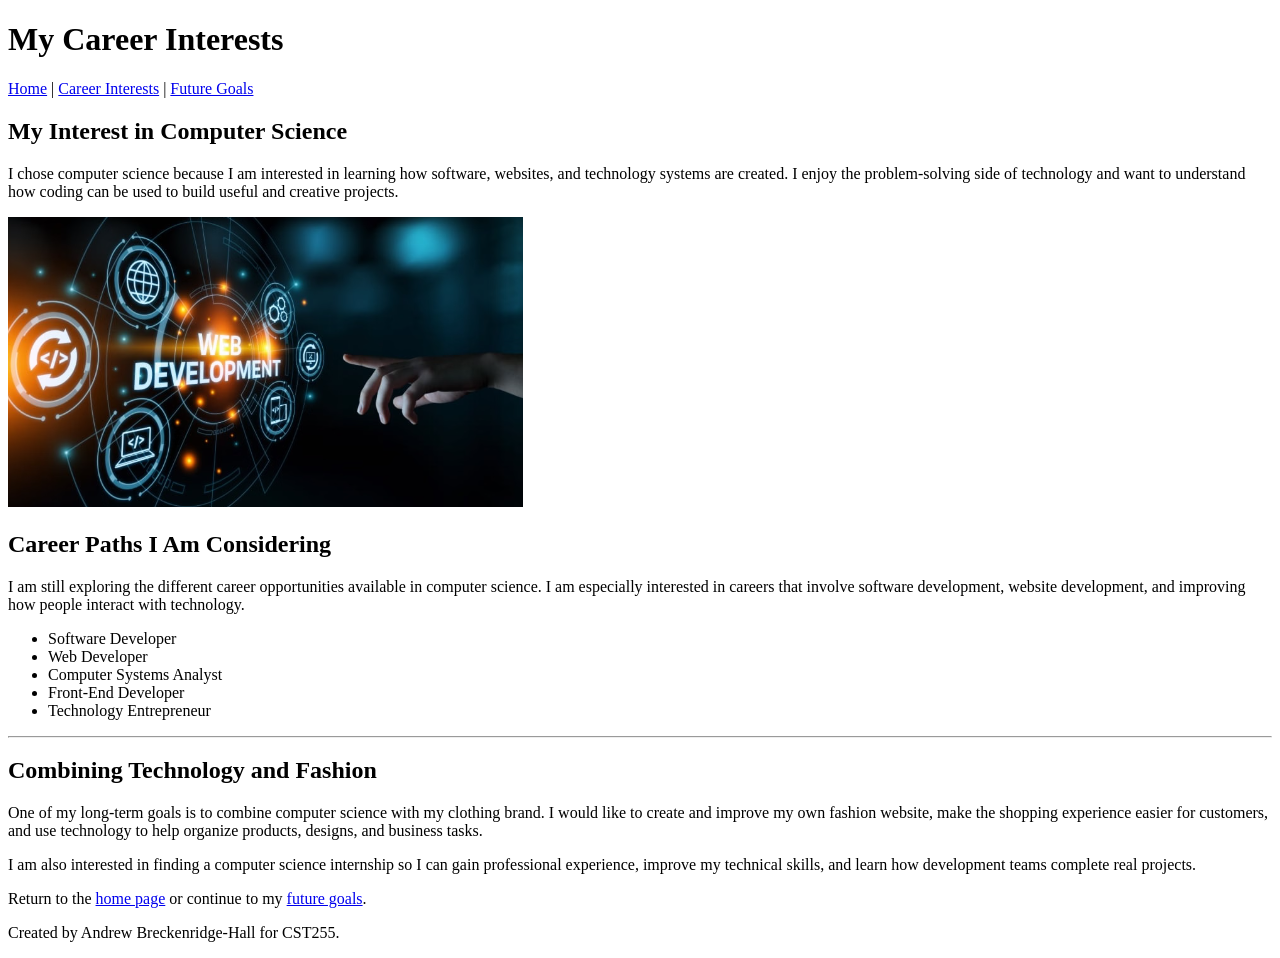
==== career.html @ ba4cdcfd "Add files via upload add website navigation and multimedia post" ====
<!DOCTYPE html>
<html lang="en">
<head>
  <meta charset="UTF-8">
  <title>Andrew Breckenridge-Hall | Career Interests</title>
</head>
<body>

  <header>
    <h1>My Career Interests</h1>

    <nav>
      <a href="index.html">Home</a> |
      <a href="career.html">Career Interests</a> |
      <a href="goals.html">Future Goals</a>
    </nav>
  </header>

  <main>

    <h2>My Interest in Computer Science</h2>

    <p>
      I chose computer science because I am interested in learning how
      software, websites, and technology systems are created. I enjoy the
      problem-solving side of technology and want to understand how coding
      can be used to build useful and creative projects.
    </p>

    <img
      src="images/web-development.png"
      alt="Computer screen displaying web development code"
    >

    <h2>Career Paths I Am Considering</h2>

    <p>
      I am still exploring the different career opportunities available in
      computer science. I am especially interested in careers that involve
      software development, website development, and improving how people
      interact with technology.
    </p>

    <ul>
      <li>Software Developer</li>
      <li>Web Developer</li>
      <li>Computer Systems Analyst</li>
      <li>Front-End Developer</li>
      <li>Technology Entrepreneur</li>
    </ul>

    <hr>

    <h2>Combining Technology and Fashion</h2>

    <p>
      One of my long-term goals is to combine computer science with my
      clothing brand. I would like to create and improve my own fashion
      website, make the shopping experience easier for customers, and use
      technology to help organize products, designs, and business tasks.
    </p>

    <p>
      I am also interested in finding a computer science internship so I can
      gain professional experience, improve my technical skills, and learn
      how development teams complete real projects.
    </p>

    <p>
      Return to the <a href="index.html">home page</a> or continue to my
      <a href="goals.html">future goals</a>.
    </p>

  </main>

  <footer>
    <p>Created by Andrew Breckenridge-Hall for CST255.</p>
  </footer>

</body>
</html>
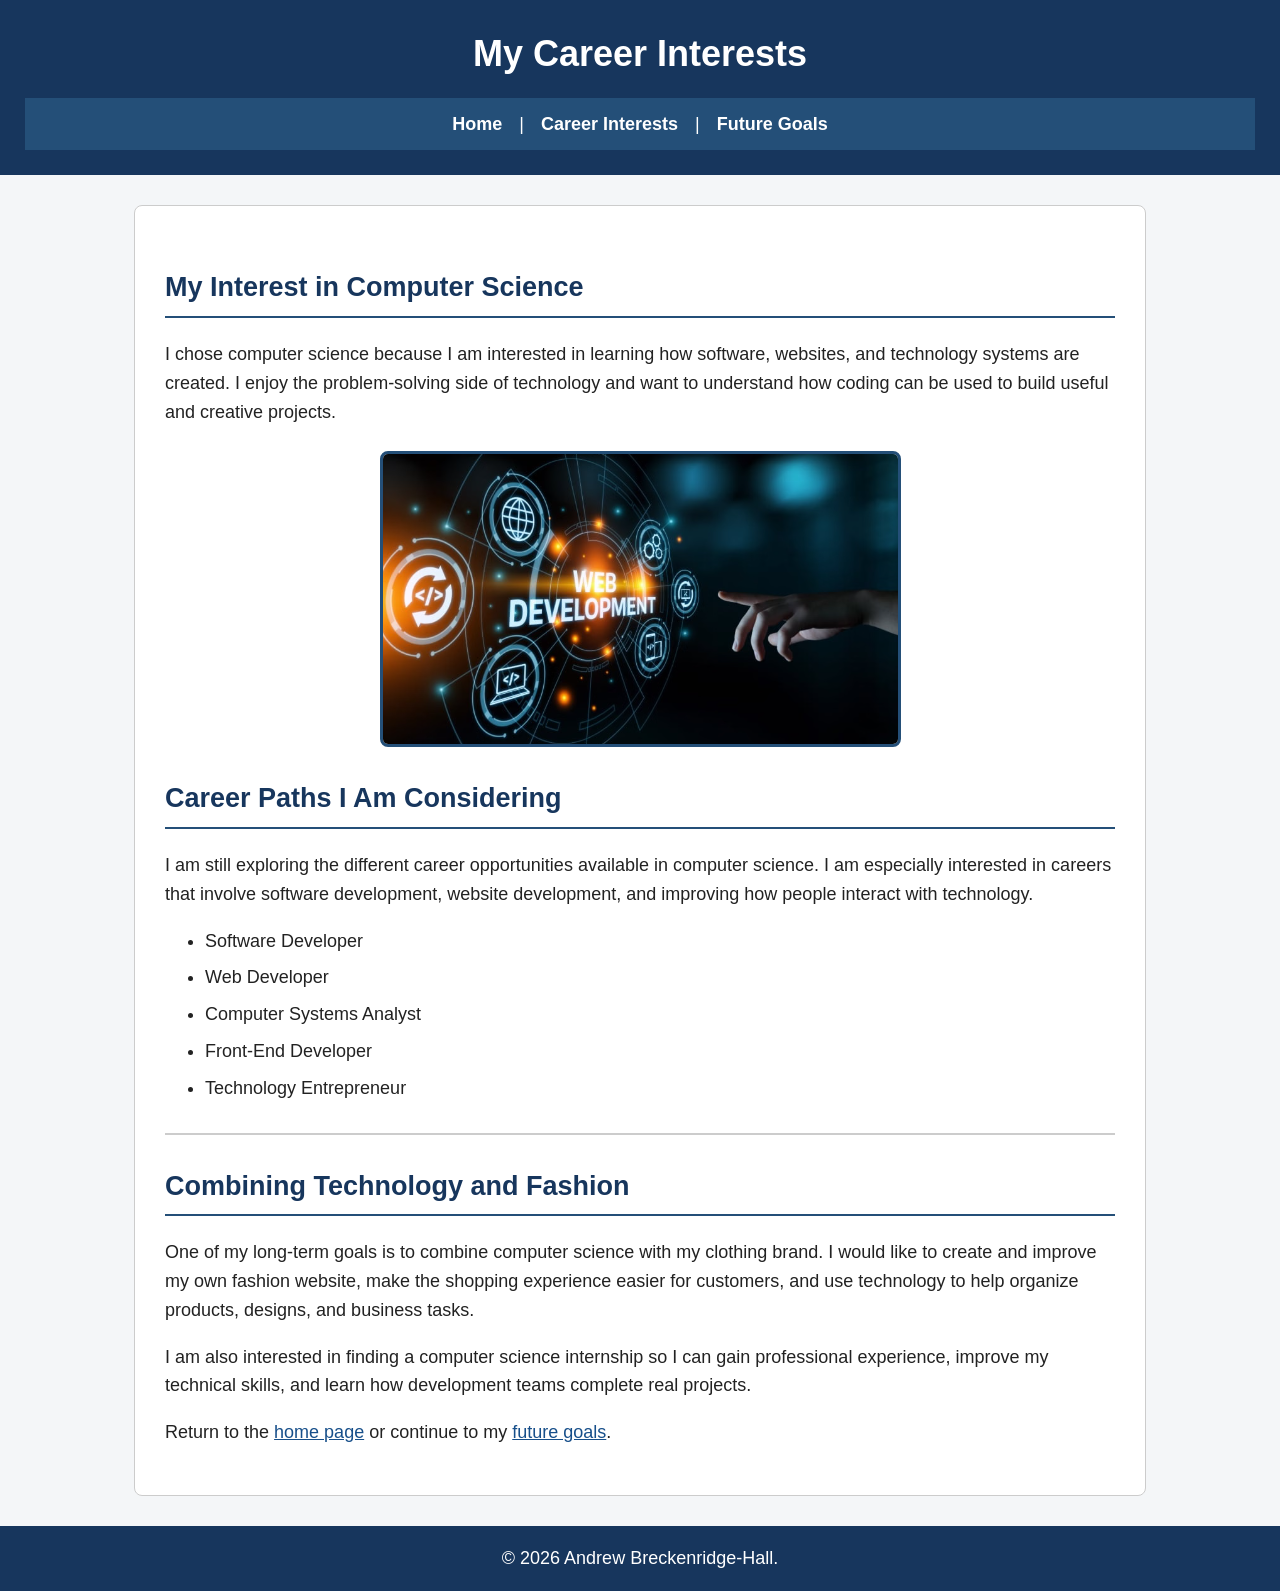
==== commit 93ef6978: "Add files via upload Added external CSS styling for Activity 3.4" ====
--- a/career.html
+++ b/career.html
@@ -3,6 +3,7 @@
 <head>
   <meta charset="UTF-8">
   <title>Andrew Breckenridge-Hall | Career Interests</title>
+  <link rel="stylesheet" href="style.css">
 </head>
 <body>
 
@@ -74,7 +75,7 @@
   </main>
 
   <footer>
-    <p>Created by Andrew Breckenridge-Hall for CST255.</p>
+    <p>&copy 2026 Andrew Breckenridge-Hall.</p>
   </footer>
 
 </body>
--- a/style.css
+++ b/style.css
@@ -0,0 +1,120 @@
+/* General page styling */
+
+body {
+  margin: 0;
+  background-color: #f4f6f8;
+  color: #222222;
+  font-family: Arial, Helvetica, sans-serif;
+  font-size: 18px;
+  line-height: 1.6;
+}
+
+/* Header */
+
+header {
+  background-color: #17365d;
+  color: white;
+  text-align: center;
+  padding: 25px;
+}
+
+header h1 {
+  margin: 0 0 15px;
+}
+
+/* Navigation */
+
+nav {
+  background-color: #244f78;
+  text-align: center;
+  padding: 12px;
+}
+
+nav a {
+  color: white;
+  text-decoration: none;
+  font-weight: bold;
+  margin: 0 12px;
+}
+
+nav a:hover {
+  text-decoration: underline;
+}
+
+/* Main content area */
+
+main {
+  max-width: 950px;
+  margin: 30px auto;
+  background-color: white;
+  padding: 30px;
+  border: 1px solid #cccccc;
+  border-radius: 8px;
+}
+
+/* Headings */
+
+h2 {
+  color: #17365d;
+  border-bottom: 2px solid #244f78;
+  padding-bottom: 6px;
+  margin-top: 30px;
+}
+
+/* Paragraphs and lists */
+
+p {
+  margin-bottom: 18px;
+}
+
+ul,
+ol {
+  margin-bottom: 25px;
+}
+
+li {
+  margin-bottom: 8px;
+}
+
+/* Images */
+
+img {
+  display: block;
+  max-width: 100%;
+  height: auto;
+  margin: 25px auto;
+  border: 3px solid #244f78;
+  border-radius: 8px;
+}
+
+/* Links inside the page content */
+
+main a {
+  color: #174f8a;
+}
+
+main a:hover {
+  color: #0b3158;
+}
+
+/* Horizontal rule */
+
+hr {
+  border: none;
+  border-top: 2px solid #cccccc;
+  margin: 30px 0;
+}
+
+/* Footer */
+
+footer {
+  background-color: #17365d;
+  color: white;
+  text-align: center;
+  padding: 18px;
+  margin-top: 30px;
+}
+
+footer p {
+  margin: 0;
+}
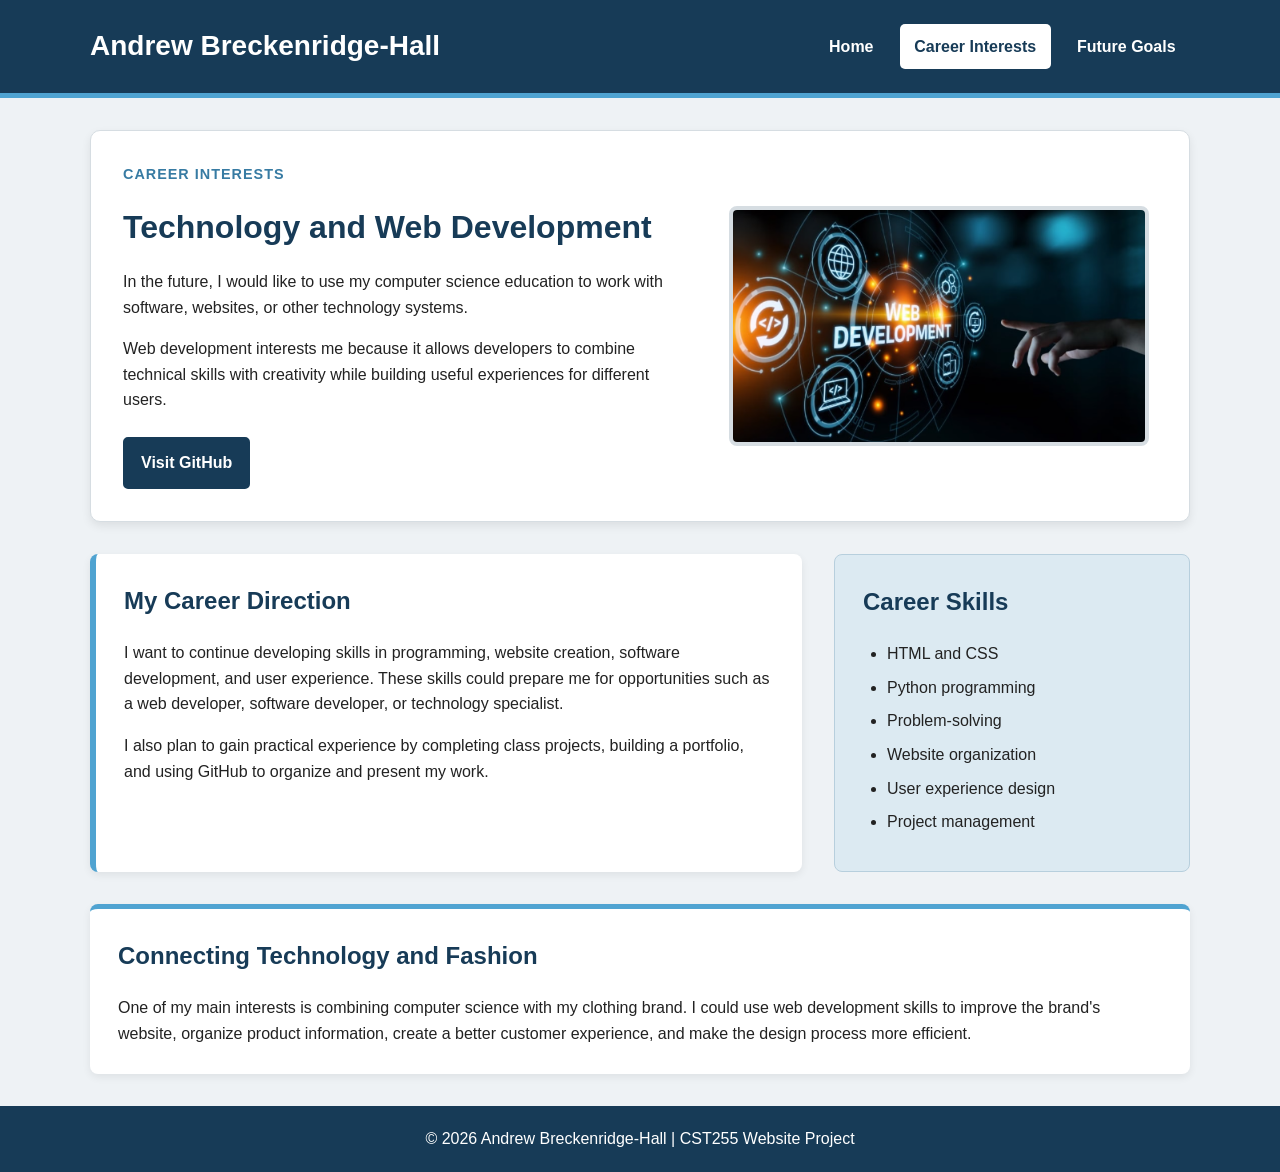
==== commit d2824d99: "Updated website layout and organization for Activity 4.4" ====
--- a/career.html
+++ b/career.html
@@ -2,82 +2,113 @@
 <html lang="en">
 <head>
   <meta charset="UTF-8">
+  <meta name="viewport" content="width=device-width, initial-scale=1.0">
   <title>Andrew Breckenridge-Hall | Career Interests</title>
-  <link rel="stylesheet" href="style.css">
+  <link rel="stylesheet" href="styles.css">
 </head>
+
 <body>
 
-  <header>
-    <h1>My Career Interests</h1>
+  <header class="site-header">
+    <div class="header-container">
+      <h1>Andrew Breckenridge-Hall</h1>
 
-    <nav>
-      <a href="index.html">Home</a> |
-      <a href="career.html">Career Interests</a> |
-      <a href="goals.html">Future Goals</a>
-    </nav>
+      <nav>
+        <ul class="nav-list">
+          <li><a href="index.html">Home</a></li>
+          <li><a class="current-page" href="career.html">Career Interests</a></li>
+          <li><a href="goals.html">Future Goals</a></li>
+        </ul>
+      </nav>
+    </div>
   </header>
 
-  <main>
+  <main class="page-container">
 
-    <h2>My Interest in Computer Science</h2>
+    <section class="hero-section">
+      <div class="hero-content">
+        <p class="page-label">Career Interests</p>
 
-    <p>
-      I chose computer science because I am interested in learning how
-      software, websites, and technology systems are created. I enjoy the
-      problem-solving side of technology and want to understand how coding
-      can be used to build useful and creative projects.
-    </p>
+        <h2>Technology and Web Development</h2>
 
-    <img
-      src="images/web-development.png"
-      alt="Computer screen displaying web development code"
-    >
+        <p>
+          In the future, I would like to use my computer science education to
+          work with software, websites, or other technology systems.
+        </p>
 
-    <h2>Career Paths I Am Considering</h2>
+        <p>
+          Web development interests me because it allows developers to combine
+          technical skills with creativity while building useful experiences
+          for different users.
+        </p>
 
-    <p>
-      I am still exploring the different career opportunities available in
-      computer science. I am especially interested in careers that involve
-      software development, website development, and improving how people
-      interact with technology.
-    </p>
+        <a
+          class="button-link"
+          href="https://github.com/"
+          target="_blank"
+          rel="noopener noreferrer">
+          Visit GitHub
+        </a>
+      </div>
 
-    <ul>
-      <li>Software Developer</li>
-      <li>Web Developer</li>
-      <li>Computer Systems Analyst</li>
-      <li>Front-End Developer</li>
-      <li>Technology Entrepreneur</li>
-    </ul>
+      <div class="hero-image-container">
+        <img
+          class="page-image"
+          src="images/web-development.png"
+          alt="Computer displaying a website development workspace">
+      </div>
+    </section>
 
-    <hr>
+    <section class="content-grid">
 
-    <h2>Combining Technology and Fashion</h2>
+      <article class="content-card">
+        <h2>My Career Direction</h2>
 
-    <p>
-      One of my long-term goals is to combine computer science with my
-      clothing brand. I would like to create and improve my own fashion
-      website, make the shopping experience easier for customers, and use
-      technology to help organize products, designs, and business tasks.
-    </p>
+        <p>
+          I want to continue developing skills in programming, website
+          creation, software development, and user experience. These skills
+          could prepare me for opportunities such as a web developer, software
+          developer, or technology specialist.
+        </p>
 
-    <p>
-      I am also interested in finding a computer science internship so I can
-      gain professional experience, improve my technical skills, and learn
-      how development teams complete real projects.
-    </p>
+        <p>
+          I also plan to gain practical experience by completing class
+          projects, building a portfolio, and using GitHub to organize and
+          present my work.
+        </p>
+      </article>
 
-    <p>
-      Return to the <a href="index.html">home page</a> or continue to my
-      <a href="goals.html">future goals</a>.
-    </p>
+      <aside class="sidebar-card">
+        <h2>Career Skills</h2>
+
+        <ul>
+          <li>HTML and CSS</li>
+          <li>Python programming</li>
+          <li>Problem-solving</li>
+          <li>Website organization</li>
+          <li>User experience design</li>
+          <li>Project management</li>
+        </ul>
+      </aside>
+
+    </section>
+
+    <section class="full-width-card">
+      <h2>Connecting Technology and Fashion</h2>
+
+      <p>
+        One of my main interests is combining computer science with my clothing
+        brand. I could use web development skills to improve the brand's
+        website, organize product information, create a better customer
+        experience, and make the design process more efficient.
+      </p>
+    </section>
 
   </main>
 
-  <footer>
-    <p>&copy 2026 Andrew Breckenridge-Hall.</p>
+  <footer class="site-footer">
+    <p>&copy; 2026 Andrew Breckenridge-Hall | CST255 Website Project</p>
   </footer>
 
 </body>
-</html>
-
+</html>
--- a/styles.css
+++ b/styles.css
@@ -0,0 +1,247 @@
+/* CST255 Website Project
+   Layout, structure, spacing, and organization
+*/
+
+/* Applies border-box sizing to every element */
+* {
+  box-sizing: border-box;
+}
+
+/* Main webpage styling */
+body {
+  margin: 0;
+  background-color: #eef2f5;
+  color: #222222;
+  font-family: Arial, Helvetica, sans-serif;
+  font-size: 16px;
+  line-height: 1.6;
+}
+
+/* Header */
+.site-header {
+  background-color: #173b57;
+  color: #ffffff;
+  border-bottom: 5px solid #4fa3d1;
+}
+
+.header-container {
+  width: 90%;
+  max-width: 1100px;
+  margin: 0 auto;
+  padding: 1.5rem 0;
+  display: flex;
+  justify-content: space-between;
+  align-items: center;
+  gap: 2rem;
+  flex-wrap: wrap;
+}
+
+.site-header h1 {
+  margin: 0;
+  font-size: 1.75rem;
+}
+
+/* Navigation */
+.nav-list {
+  margin: 0;
+  padding: 0;
+  display: flex;
+  gap: 0.75rem;
+  flex-wrap: wrap;
+  list-style: none;
+}
+
+.nav-list a {
+  display: block;
+  padding: 0.6rem 0.9rem;
+  border-radius: 5px;
+  color: #ffffff;
+  font-weight: bold;
+  text-decoration: none;
+}
+
+.nav-list a:hover,
+.nav-list a:focus,
+.nav-list .current-page {
+  background-color: #ffffff;
+  color: #173b57;
+}
+
+/* Main content container */
+.page-container {
+  width: 90%;
+  max-width: 1100px;
+  margin: 2rem auto;
+}
+
+/* Top two-column section */
+.hero-section {
+  display: grid;
+  grid-template-columns: 1.3fr 1fr;
+  gap: 2rem;
+  align-items: center;
+  margin-bottom: 2rem;
+  padding: 2rem;
+  background-color: #ffffff;
+  border: 1px solid #d6dde2;
+  border-radius: 10px;
+  box-shadow: 0 4px 10px rgba(0, 0, 0, 0.08);
+}
+
+.hero-content h2 {
+  margin-top: 0;
+  margin-bottom: 1rem;
+  color: #173b57;
+  font-size: 2rem;
+}
+
+.hero-content p {
+  margin-top: 0;
+  margin-bottom: 1rem;
+}
+
+.page-label {
+  margin-bottom: 0.4rem;
+  color: #377ba3;
+  font-size: 0.9rem;
+  font-weight: bold;
+  letter-spacing: 1px;
+  text-transform: uppercase;
+}
+
+.hero-image-container {
+  padding: 0.5rem;
+  text-align: center;
+}
+
+.page-image {
+  display: block;
+  width: 100%;
+  max-width: 450px;
+  height: auto;
+  margin: 0 auto;
+  border: 4px solid #d6dde2;
+  border-radius: 8px;
+}
+
+/* Button-style links */
+.button-link {
+  display: inline-block;
+  margin-top: 0.5rem;
+  padding: 0.7rem 1rem;
+  background-color: #173b57;
+  border: 2px solid #173b57;
+  border-radius: 5px;
+  color: #ffffff;
+  font-weight: bold;
+  text-decoration: none;
+}
+
+.button-link:hover,
+.button-link:focus {
+  background-color: #ffffff;
+  color: #173b57;
+}
+
+/* Main two-column content area */
+.content-grid {
+  display: grid;
+  grid-template-columns: 2fr 1fr;
+  gap: 2rem;
+  margin-bottom: 2rem;
+}
+
+/* Main content card */
+.content-card {
+  padding: 1.75rem;
+  background-color: #ffffff;
+  border-left: 6px solid #4fa3d1;
+  border-radius: 8px;
+  box-shadow: 0 3px 8px rgba(0, 0, 0, 0.07);
+}
+
+/* Sidebar card */
+.sidebar-card {
+  padding: 1.75rem;
+  background-color: #dceaf2;
+  border: 1px solid #b7cfdd;
+  border-radius: 8px;
+}
+
+.content-card h2,
+.sidebar-card h2,
+.full-width-card h2 {
+  margin-top: 0;
+  color: #173b57;
+}
+
+/* Lists */
+.content-card ul,
+.content-card ol,
+.sidebar-card ul,
+.sidebar-card ol {
+  margin-bottom: 0;
+  padding-left: 1.5rem;
+}
+
+.content-card li,
+.sidebar-card li {
+  margin-bottom: 0.5rem;
+}
+
+/* Full-width lower section */
+.full-width-card {
+  margin-bottom: 2rem;
+  padding: 1.75rem;
+  background-color: #ffffff;
+  border-top: 5px solid #4fa3d1;
+  border-radius: 8px;
+  box-shadow: 0 3px 8px rgba(0, 0, 0, 0.07);
+}
+
+.full-width-card p {
+  margin-bottom: 0;
+}
+
+/* Footer */
+.site-footer {
+  margin-top: 2rem;
+  padding: 1.25rem;
+  background-color: #173b57;
+  color: #ffffff;
+  text-align: center;
+}
+
+.site-footer p {
+  margin: 0;
+}
+
+/* Adjusts layout for smaller screens */
+@media screen and (max-width: 750px) {
+  .header-container {
+    flex-direction: column;
+    align-items: flex-start;
+  }
+
+  .nav-list {
+    flex-direction: column;
+    width: 100%;
+  }
+
+  .nav-list a {
+    width: 100%;
+  }
+
+  .hero-section,
+  .content-grid {
+    grid-template-columns: 1fr;
+  }
+
+  .hero-section {
+    padding: 1.25rem;
+  }
+
+  .hero-content h2 {
+    font-size: 1.65rem;
+  }
+}
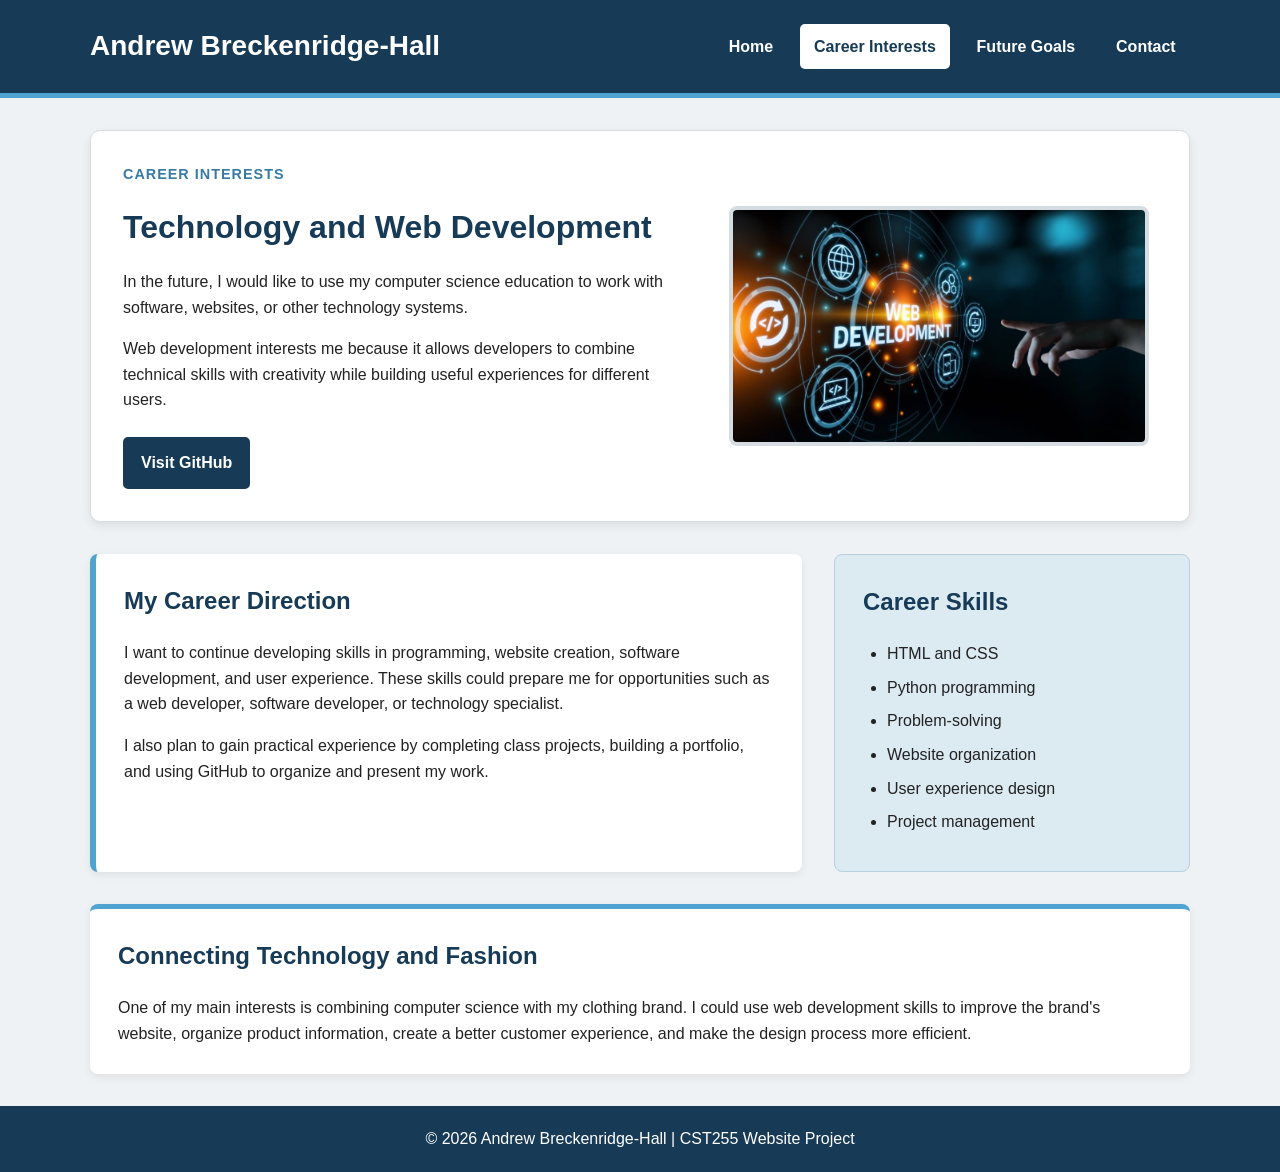
==== commit 2989fedf: "Add files via upload Complete final CST255 website project" ====
--- a/career.html
+++ b/career.html
@@ -5,6 +5,7 @@
   <meta name="viewport" content="width=device-width, initial-scale=1.0">
   <title>Andrew Breckenridge-Hall | Career Interests</title>
   <link rel="stylesheet" href="styles.css">
+  <script src="script.js" defer></script>
 </head>
 
 <body>
@@ -18,6 +19,7 @@
           <li><a href="index.html">Home</a></li>
           <li><a class="current-page" href="career.html">Career Interests</a></li>
           <li><a href="goals.html">Future Goals</a></li>
+	  <li><a href="contact.html">Contact</a></li>
         </ul>
       </nav>
     </div>
--- a/styles.css
+++ b/styles.css
@@ -244,4 +244,90 @@
   .hero-content h2 {
     font-size: 1.65rem;
   }
-}+}
+
+/* JavaScript interaction sections */
+
+.interactive-section {
+  text-align: center;
+}
+
+.action-button {
+  background-color: #1f4e79;
+  color: #ffffff;
+  border: none;
+  border-radius: 6px;
+  padding: 0.75rem 1.25rem;
+  margin: 0.75rem 0;
+  font-size: 1rem;
+  font-family: inherit;
+  cursor: pointer;
+}
+
+.action-button:hover {
+  background-color: #163d5f;
+}
+
+.action-button:focus {
+  outline: 3px solid #f4b942;
+  outline-offset: 3px;
+}
+
+.interactive-message {
+  background-color: #f4f7fa;
+  border-left: 4px solid #1f4e79;
+  margin: 1rem auto;
+  padding: 1rem;
+  max-width: 650px;
+  text-align: left;
+}
+
+/* Contact Form */
+
+#contact-form {
+  margin-top: 1.5rem;
+}
+
+.form-group {
+  display: flex;
+  flex-direction: column;
+  margin-bottom: 1.25rem;
+}
+
+.form-group label {
+  font-weight: bold;
+  margin-bottom: 0.4rem;
+}
+
+.form-group input,
+.form-group select,
+.form-group textarea {
+  width: 100%;
+  padding: 0.75rem;
+  font: inherit;
+  border: 1px solid #cccccc;
+  border-radius: 4px;
+  box-sizing: border-box;
+}
+
+.form-group input:focus,
+.form-group select:focus,
+.form-group textarea:focus {
+  outline: 2px solid #1f4e79;
+  border-color: #1f4e79;
+}
+
+.form-group textarea {
+  resize: vertical;
+}
+
+.form-error {
+  color: #b3261e;
+  font-weight: bold;
+  margin: 0.75rem 0;
+}
+
+#form-success {
+  margin-top: 1rem;
+}
+
